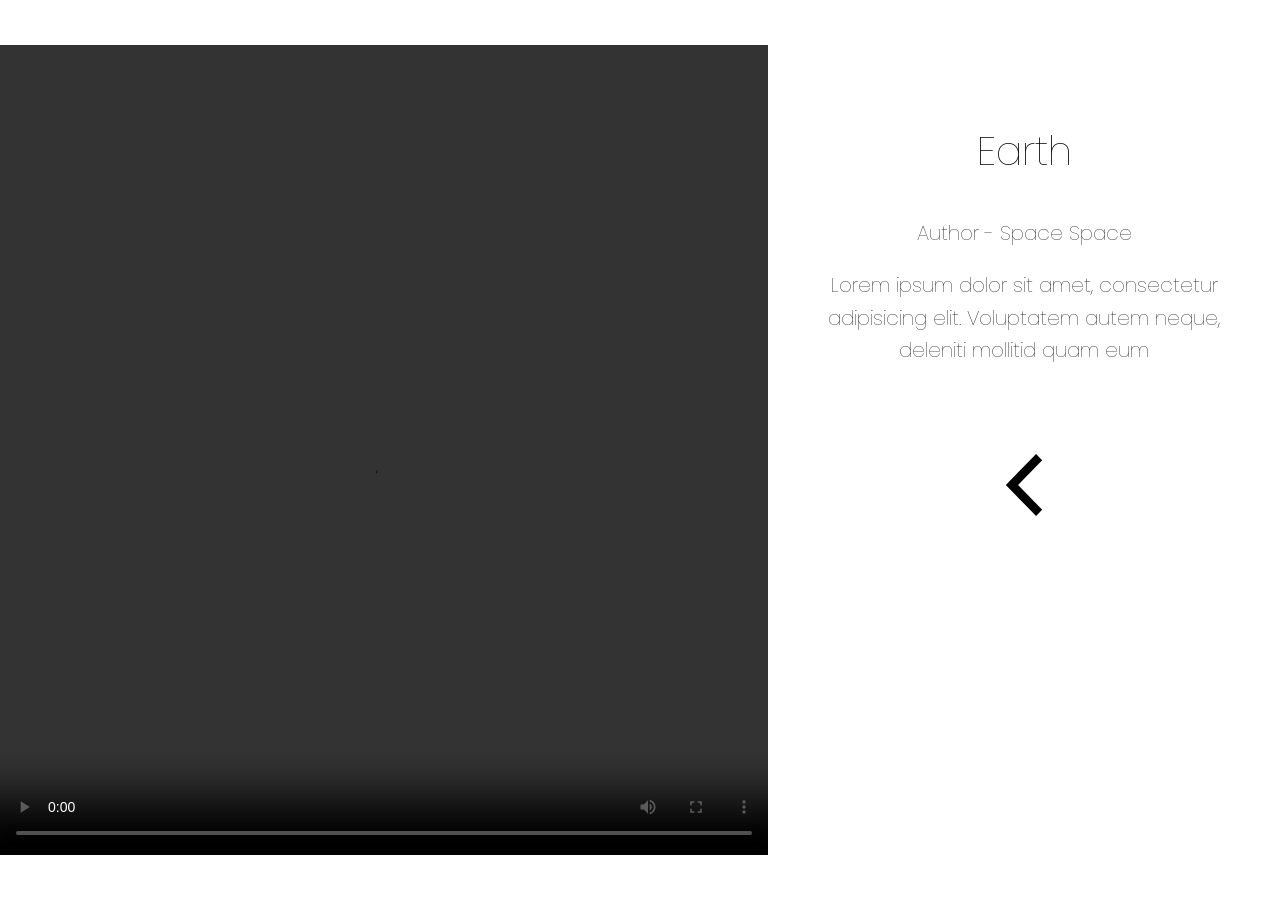
==== earth.html @ b11b26ab "Add files via upload" ====
<!DOCTYPE html>
<html lang="en">
<head>
  <meta charset="UTF-8">
  <meta name="viewport" content="width=device-width, initial-scale=1.0">
  <meta http-equiv="X-UA-Compatible" content="ie=edge">
  <title>Video</title>
  <link rel="stylesheet" href="css/main.css">
</head>
<body>
  <main>
    <div class="video-container">
      <video src="video/earth.ogg" controls></video>
      <div class="video-content">
        <div class="video-content-wrap">
          <div class="video-title">
            <h2>Earth</h2>
            <span>Author - Space Space</span>
          </div>
          <p>Lorem ipsum dolor sit amet, consectetur adipisicing elit. Voluptatem autem neque, deleniti mollitid quam eum </p>
          <img src="img/arrow-back.svg" alt="" class="arrow-back">
        </div>
        </div>
    </div>
  </main>
  <script src="js/video.js"></script>
</body>
</html>
---- css/main.css ----
@import url("https://fonts.googleapis.com/css?family=Poppins:100,300,400,700,900&display=swap");
/*! normalize.css v5.0.0 | MIT License | github.com/necolas/normalize.css */
/**
 * 1. Change the default font family in all browsers (opinionated).
 * 2. Correct the line height in all browsers.
 * 3. Prevent adjustments of font size after orientation changes in
 *    IE on Windows Phone and in iOS.
 */
/* Document
   ========================================================================== */
html {
  font-family: "Poppins", sans-serif;
  font-weight: 400;
  font-size: calc(0.7em + 0.7vw);
  line-height: 1.6;
  /* 2 */
  -ms-text-size-adjust: 100%;
  /* 3 */
  -webkit-text-size-adjust: 100%;
  /* 3 */ }

/* Sections
   ========================================================================== */
/**
 * Remove the margin in all browsers (opinionated).
 */
body {
  margin: 0; }

/**
 * Add the correct display in IE 9-.
 */
article,
aside,
footer,
header,
nav,
section {
  display: block; }

/**
 * Correct the font size and margin on `h1` elements within `section` and
 * `article` contexts in Chrome, Firefox, and Safari.
 */
h1 {
  font-size: 2em;
  margin: 0.67em 0; }

/* Grouping content
   ========================================================================== */
/**
 * Add the correct display in IE 9-.
 * 1. Add the correct display in IE.
 */
figcaption,
figure,
main {
  /* 1 */
  display: block; }

/**
 * Add the correct margin in IE 8.
 */
figure {
  margin: 1em 40px; }

/**
 * 1. Add the correct box sizing in Firefox.
 * 2. Show the overflow in Edge and IE.
 */
hr {
  -webkit-box-sizing: content-box;
  box-sizing: content-box;
  /* 1 */
  height: 0;
  /* 1 */
  overflow: visible;
  /* 2 */ }

/**
 * 1. Correct the inheritance and scaling of font size in all browsers.
 * 2. Correct the odd `em` font sizing in all browsers.
 */
pre {
  font-family: monospace, monospace;
  /* 1 */
  font-size: 1em;
  /* 2 */ }

/* Text-level semantics
   ========================================================================== */
/**
 * 1. Remove the gray background on active links in IE 10.
 * 2. Remove gaps in links underline in iOS 8+ and Safari 8+.
 */
a {
  background-color: transparent;
  /* 1 */
  -webkit-text-decoration-skip: objects;
  /* 2 */ }

/**
 * Remove the outline on focused links when they are also active or hovered
 * in all browsers (opinionated).
 */
a:active,
a:hover {
  outline-width: 0; }

/**
 * 1. Remove the bottom border in Firefox 39-.
 * 2. Add the correct text decoration in Chrome, Edge, IE, Opera, and Safari.
 */
abbr[title] {
  border-bottom: none;
  /* 1 */
  text-decoration: underline;
  /* 2 */
  -webkit-text-decoration: underline dotted;
  text-decoration: underline dotted;
  /* 2 */ }

/**
 * Prevent the duplicate application of `bolder` by the next rule in Safari 6.
 */
b,
strong {
  font-weight: inherit; }

/**
 * Add the correct font weight in Chrome, Edge, and Safari.
 */
b,
strong {
  font-weight: bolder; }

/**
 * 1. Correct the inheritance and scaling of font size in all browsers.
 * 2. Correct the odd `em` font sizing in all browsers.
 */
code,
kbd,
samp {
  font-family: monospace, monospace;
  /* 1 */
  font-size: 1em;
  /* 2 */ }

/**
 * Add the correct font style in Android 4.3-.
 */
dfn {
  font-style: italic; }

/**
 * Add the correct background and color in IE 9-.
 */
mark {
  background-color: #ff0;
  color: #000; }

/**
 * Add the correct font size in all browsers.
 */
small {
  font-size: 80%; }

/**
 * Prevent `sub` and `sup` elements from affecting the line height in
 * all browsers.
 */
sub,
sup {
  font-size: 75%;
  line-height: 0;
  position: relative;
  vertical-align: baseline; }

sub {
  bottom: -0.25em; }

sup {
  top: -0.5em; }

/* Embedded content
   ========================================================================== */
/**
 * Add the correct display in IE 9-.
 */
audio,
video {
  display: inline-block; }

/**
 * Add the correct display in iOS 4-7.
 */
audio:not([controls]) {
  display: none;
  height: 0; }

/**
 * Remove the border on images inside links in IE 10-.
 */
img {
  border-style: none; }

/**
 * Hide the overflow in IE.
 */
svg:not(:root) {
  overflow: hidden; }

/* Forms
   ========================================================================== */
/**
 * 1. Change the font styles in all browsers (opinionated).
 * 2. Remove the margin in Firefox and Safari.
 */
button,
input,
optgroup,
select,
textarea {
  font-family: sans-serif;
  /* 1 */
  font-size: 100%;
  /* 1 */
  line-height: 1.15;
  /* 1 */
  margin: 0;
  /* 2 */ }

/**
 * Show the overflow in IE.
 * 1. Show the overflow in Edge.
 */
button,
input {
  /* 1 */
  overflow: visible; }

/**
 * Remove the inheritance of text transform in Edge, Firefox, and IE.
 * 1. Remove the inheritance of text transform in Firefox.
 */
button,
select {
  /* 1 */
  text-transform: none; }

/**
 * 1. Prevent a WebKit bug where (2) destroys native `audio` and `video`
 *    controls in Android 4.
 * 2. Correct the inability to style clickable types in iOS and Safari.
 */
button,
html [type="button"],
[type="reset"],
[type="submit"] {
  -webkit-appearance: button;
  /* 2 */ }

/**
 * Remove the inner border and padding in Firefox.
 */
button::-moz-focus-inner,
[type="button"]::-moz-focus-inner,
[type="reset"]::-moz-focus-inner,
[type="submit"]::-moz-focus-inner {
  border-style: none;
  padding: 0; }

/**
 * Restore the focus styles unset by the previous rule.
 */
button:-moz-focusring,
[type="button"]:-moz-focusring,
[type="reset"]:-moz-focusring,
[type="submit"]:-moz-focusring {
  outline: 1px dotted ButtonText; }

/**
 * Change the border, margin, and padding in all browsers (opinionated).
 */
fieldset {
  border: 1px solid #c0c0c0;
  margin: 0 2px;
  padding: 0.35em 0.625em 0.75em; }

/**
 * 1. Correct the text wrapping in Edge and IE.
 * 2. Correct the color inheritance from `fieldset` elements in IE.
 * 3. Remove the padding so developers are not caught out when they zero out
 *    `fieldset` elements in all browsers.
 */
legend {
  -webkit-box-sizing: border-box;
  box-sizing: border-box;
  /* 1 */
  color: inherit;
  /* 2 */
  display: table;
  /* 1 */
  max-width: 100%;
  /* 1 */
  padding: 0;
  /* 3 */
  white-space: normal;
  /* 1 */ }

/**
 * 1. Add the correct display in IE 9-.
 * 2. Add the correct vertical alignment in Chrome, Firefox, and Opera.
 */
progress {
  display: inline-block;
  /* 1 */
  vertical-align: baseline;
  /* 2 */ }

/**
 * Remove the default vertical scrollbar in IE.
 */
textarea {
  overflow: auto; }

/**
 * 1. Add the correct box sizing in IE 10-.
 * 2. Remove the padding in IE 10-.
 */
[type="checkbox"],
[type="radio"] {
  -webkit-box-sizing: border-box;
  box-sizing: border-box;
  /* 1 */
  padding: 0;
  /* 2 */ }

/**
 * Correct the cursor style of increment and decrement buttons in Chrome.
 */
[type="number"]::-webkit-inner-spin-button,
[type="number"]::-webkit-outer-spin-button {
  height: auto; }

/**
 * 1. Correct the odd appearance in Chrome and Safari.
 * 2. Correct the outline style in Safari.
 */
[type="search"] {
  -webkit-appearance: textfield;
  /* 1 */
  outline-offset: -2px;
  /* 2 */ }

/**
 * Remove the inner padding and cancel buttons in Chrome and Safari on macOS.
 */
[type="search"]::-webkit-search-cancel-button,
[type="search"]::-webkit-search-decoration {
  -webkit-appearance: none; }

/**
 * 1. Correct the inability to style clickable types in iOS and Safari.
 * 2. Change font properties to `inherit` in Safari.
 */
::-webkit-file-upload-button {
  -webkit-appearance: button;
  /* 1 */
  font: inherit;
  /* 2 */ }

/* Interactive
   ========================================================================== */
/*
 * Add the correct display in IE 9-.
 * 1. Add the correct display in Edge, IE, and Firefox.
 */
details,
menu {
  display: block; }

/*
 * Add the correct display in all browsers.
 */
summary {
  display: list-item; }

/* Scripting
   ========================================================================== */
/**
 * Add the correct display in IE 9-.
 */
canvas {
  display: inline-block; }

/**
 * Add the correct display in IE.
 */
template {
  display: none; }

/* Hidden
   ========================================================================== */
/**
 * Add the correct display in IE 10-.
 */
[hidden] {
  display: none; }

*, ::before, ::after {
  -webkit-box-sizing: border-box;
  box-sizing: border-box; }

html {
  scroll-behavior: smooth; }
  html body {
    overflow-x: hidden;
    overflow-y: auto; }
    html body .preloader {
      position: absolute;
      width: 100%;
      height: 100%;
      background-color: #000000;
      top: 0;
      left: 0;
      z-index: 1002;
      -webkit-animation: preloader 1s ease-in-out forwards;
      animation: preloader 1s ease-in-out forwards;
      -webkit-animation-delay: 4s;
      animation-delay: 4s; }

@-webkit-keyframes preloader {
  to {
    opacity: 0;
    height: 0%;
    visibility: hidden; } }

@keyframes preloader {
  to {
    opacity: 0;
    height: 0%;
    visibility: hidden; } }
      html body .preloader .preloader-solar {
        top: 40%;
        left: 50%;
        position: absolute;
        -webkit-transform: translate(-50%, -50%);
        -ms-transform: translate(-50%, -50%);
        transform: translate(-50%, -50%); }
      html body .preloader .preloader-eclipse {
        position: absolute;
        -webkit-transform: translate(-50%, -50%);
        -ms-transform: translate(-50%, -50%);
        transform: translate(-50%, -50%);
        -webkit-animation: solar-eclipse 3s ease-in-out forwards;
        animation: solar-eclipse 3s ease-in-out forwards; }

@-webkit-keyframes solar-eclipse {
  0% {
    top: 30%;
    left: 40%; }
  100% {
    top: 40%;
    left: 50%; } }

@keyframes solar-eclipse {
  0% {
    top: 30%;
    left: 40%; }
  100% {
    top: 40%;
    left: 50%; } }
      html body .preloader span {
        color: #fff;
        font-size: 1.2em;
        letter-spacing: 5px;
        font-weight: 300;
        top: 70%;
        left: 50%;
        position: absolute;
        -webkit-transform: translate(-50%, -50%);
        -ms-transform: translate(-50%, -50%);
        transform: translate(-50%, -50%);
        -webkit-animation: solar-eclipse-span 2s ease-in-out infinite;
        animation: solar-eclipse-span 2s ease-in-out infinite; }

@-webkit-keyframes solar-eclipse-span {
  0% {
    opacity: 0.3; }
  50% {
    opacity: 1; }
  100% {
    opacity: 0.3; } }

@keyframes solar-eclipse-span {
  0% {
    opacity: 0.3; }
  50% {
    opacity: 1; }
  100% {
    opacity: 0.3; } }
    html body .sidebar {
      position: absolute;
      top: -5vh;
      left: -101vh;
      height: 110vh;
      width: 101vh;
      max-width: 200vw;
      background-color: #FFFFFF;
      z-index: 1001;
      border-radius: 50%;
      display: -webkit-box;
      display: -ms-flexbox;
      display: flex;
      -webkit-box-orient: vertical;
      -webkit-box-direction: normal;
      -ms-flex-direction: column;
      flex-direction: column;
      -webkit-box-pack: center;
      -ms-flex-pack: center;
      justify-content: center;
      -webkit-box-align: center;
      -ms-flex-align: center;
      align-items: center;
      padding-left: 50vh;
      -webkit-transition: 1s ease;
      -o-transition: 1s ease;
      transition: 1s ease;
      z-index: 1002; }
      html body .sidebar li {
        list-style-type: none;
        padding: 20px; }
        html body .sidebar li a {
          color: #aaa;
          text-decoration: none;
          position: relative;
          font-size: 1.2em; }
          html body .sidebar li a:hover:before {
            width: 100%; }
          html body .sidebar li a:before {
            top: -2px;
            left: 0;
            width: 0;
            height: 100%;
            color: #000000;
            position: absolute;
            overflow: hidden;
            content: attr(data-text);
            -webkit-transition: ease 0.3s;
            -o-transition: ease 0.3s;
            transition: ease 0.3s; }
    html body .change-sidebar {
      left: -47vh; }
    html body header {
      top: 0;
      left: 0;
      width: 100vw;
      height: 20vh;
      position: absolute;
      z-index: 1001;
      pointer-events: none; }
      html body header nav {
        width: 90%;
        height: 100%;
        display: -webkit-box;
        display: -ms-flexbox;
        display: flex;
        -webkit-box-align: center;
        -ms-flex-align: center;
        align-items: center;
        -webkit-box-pack: justify;
        -ms-flex-pack: justify;
        justify-content: space-between;
        margin: 0 auto; }
        html body header nav .header-logo {
          width: 150px; }
        html body header nav .hamburger-menu {
          width: 35px;
          height: 25px;
          cursor: pointer;
          pointer-events: auto; }
          html body header nav .hamburger-menu:hover .bar1 {
            width: 100%;
            -webkit-transform: translateY(-5px) translateX(0px);
            -ms-transform: translateY(-5px) translateX(0px);
            transform: translateY(-5px) translateX(0px); }
          html body header nav .hamburger-menu:hover .bar3 {
            width: 100%; }
          html body header nav .hamburger-menu .bar {
            height: 4px;
            width: 100%;
            background-color: #FFFFFF;
            display: block;
            border-radius: 5px;
            opacity: 1;
            -webkit-transition: 0.3s ease-in-out;
            -o-transition: 0.3s ease-in-out;
            transition: 0.3s ease-in-out; }
          html body header nav .hamburger-menu .bar1 {
            -webkit-transform: translateY(-5px) translateX(17px);
            -ms-transform: translateY(-5px) translateX(17px);
            transform: translateY(-5px) translateX(17px);
            width: 50%; }
          html body header nav .hamburger-menu .bar3 {
            -webkit-transform: translateY(5px);
            -ms-transform: translateY(5px);
            transform: translateY(5px);
            width: 50%; }
        html body header nav .change .bar1 {
          -webkit-transform: rotate(-45deg);
          -ms-transform: rotate(-45deg);
          transform: rotate(-45deg);
          opacity: 0; }
        html body header nav .change .bar2 {
          width: 100%;
          -webkit-transform: translateY(-2px) rotate(45deg);
          -ms-transform: translateY(-2px) rotate(45deg);
          transform: translateY(-2px) rotate(45deg); }
        html body header nav .change .bar3 {
          width: 100%;
          -webkit-transform: translateY(-5px) rotate(-45deg);
          -ms-transform: translateY(-5px) rotate(-45deg);
          transform: translateY(-5px) rotate(-45deg); }
    html body .hero-section {
      width: 100vw;
      height: 100vh;
      overflow: hidden; }
    html body .hero-moon {
      margin: 0;
      position: absolute;
      width: 30%;
      z-index: 1000;
      top: 50%;
      left: 50%;
      -webkit-transform: translate(-50%, -50%);
      -ms-transform: translate(-50%, -50%);
      transform: translate(-50%, -50%); }
      @media (max-width: 500px) {
        html body .hero-moon {
          width: 50%; } }
    html body .about-section {
      width: 100vw;
      height: 100vh;
      display: -webkit-box;
      display: -ms-flexbox;
      display: flex; }
      @media (max-width: 1150px) {
        html body .about-section {
          width: 90vw;
          margin: auto; } }
      @media (max-width: 992px) {
        html body .about-section {
          height: 60vh; } }
      html body .about-section .about-container {
        width: 50%;
        height: 80%;
        margin: auto;
        display: -webkit-box;
        display: -ms-flexbox;
        display: flex; }
        @media (max-width: 992px) {
          html body .about-section .about-container {
            width: 100%; } }
        html body .about-section .about-container .about-content {
          height: 100%;
          width: 80%;
          display: -webkit-box;
          display: -ms-flexbox;
          display: flex;
          -webkit-box-orient: vertical;
          -webkit-box-direction: normal;
          -ms-flex-direction: column;
          flex-direction: column;
          margin: auto;
          -webkit-box-align: center;
          -ms-flex-align: center;
          align-items: center;
          font-weight: 100;
          -webkit-box-pack: center;
          -ms-flex-pack: center;
          justify-content: center; }
          html body .about-section .about-container .about-content h1 {
            font-size: 3em;
            font-weight: 100;
            position: relative; }
            html body .about-section .about-container .about-content h1:after {
              content: '';
              width: 100%;
              height: 2px;
              background-color: #E7B16B;
              top: 100%;
              left: 0;
              position: absolute; }
          html body .about-section .about-container .about-content p {
            font-size: 1.2em;
            text-align: center; }
      html body .about-section img {
        height: 80%;
        width: 50%;
        margin: auto; }
        @media (max-width: 992px) {
          html body .about-section img {
            visibility: hidden;
            width: 0%; } }
    html body .gallery-section {
      width: 100vw;
      height: 100vh;
      display: -webkit-box;
      display: -ms-flexbox;
      display: flex;
      position: relative; }
      @media (max-width: 1150px) {
        html body .gallery-section {
          -webkit-box-orient: vertical;
          -webkit-box-direction: normal;
          -ms-flex-direction: column;
          flex-direction: column;
          height: -webkit-max-content;
          height: -moz-max-content;
          height: max-content; } }
      html body .gallery-section .video-img-container {
        width: 33.4%;
        height: 100%;
        cursor: pointer;
        position: relative;
        -webkit-filter: grayscale(100%);
        filter: grayscale(100%);
        display: -webkit-box;
        display: -ms-flexbox;
        display: flex; }
        html body .gallery-section .video-img-container:hover {
          -webkit-filter: grayscale(0%);
          filter: grayscale(0%);
          -webkit-transition: 0.8s ease-in-out;
          -o-transition: 0.8s ease-in-out;
          transition: 0.8s ease-in-out; }
          html body .gallery-section .video-img-container:hover .video-icon {
            opacity: 1;
            width: 13%; }
        @media (max-width: 1150px) {
          html body .gallery-section .video-img-container {
            width: 90%;
            height: 100vh;
            margin: auto; } }
        @media (max-width: 768px) {
          html body .gallery-section .video-img-container {
            height: 60vh; } }
        @media (max-width: 500px) {
          html body .gallery-section .video-img-container {
            height: 50vh; } }
        html body .gallery-section .video-img-container .img-earth {
          scroll-snap-align: start; }
        html body .gallery-section .video-img-container img {
          width: 100%;
          height: 100%;
          margin: auto; }
        html body .gallery-section .video-img-container .video-icon {
          width: 13%;
          height: -webkit-max-content;
          height: -moz-max-content;
          height: max-content;
          position: absolute;
          top: 50%;
          left: 50%;
          -webkit-transform: translate(-50%, -50%);
          -ms-transform: translate(-50%, -50%);
          transform: translate(-50%, -50%);
          opacity: .7;
          -webkit-transition: 0.3s ease-in-out;
          -o-transition: 0.3s ease-in-out;
          transition: 0.3s ease-in-out; }
          @media (max-width: 1150px) {
            html body .gallery-section .video-img-container .video-icon {
              width: 11%; } }
    html body .contact-section {
      width: 100vw;
      height: 100vh;
      display: -webkit-box;
      display: -ms-flexbox;
      display: flex; }
      @media (max-width: 1150px) {
        html body .contact-section {
          width: 90vw;
          margin: auto; } }
      @media (max-width: 992px) {
        html body .contact-section {
          -webkit-box-orient: vertical;
          -webkit-box-direction: normal;
          -ms-flex-direction: column;
          flex-direction: column;
          height: 70vh;
          -webkit-box-align: center;
          -ms-flex-align: center;
          align-items: center; } }
      @media (max-width: 500px) {
        html body .contact-section {
          height: 60vh; } }
      html body .contact-section .contact-quote-wrapper {
        width: 50%;
        height: 80%;
        margin: auto;
        background: url("../img/stars.jpeg");
        background-position: center;
        background-size: cover;
        background-repeat: no-repeat;
        -webkit-filter: grayscale(100%);
        filter: grayscale(100%); }
        @media (max-width: 992px) {
          html body .contact-section .contact-quote-wrapper {
            visibility: hidden;
            height: 0; } }
      html body .contact-section .contact-quote {
        color: #FFFFFF;
        width: 70%;
        text-align: center;
        position: absolute;
        top: 50%;
        left: 50%;
        -webkit-transform: translate(-50%, -50%);
        -ms-transform: translate(-50%, -50%);
        transform: translate(-50%, -50%);
        font-size: 1.4em; }
        html body .contact-section .contact-quote span {
          font-size: 0.8em; }
      html body .contact-section .contact-form-wrapper {
        width: 50%;
        display: -webkit-box;
        display: -ms-flexbox;
        display: flex; }
        @media (max-width: 992px) {
          html body .contact-section .contact-form-wrapper {
            width: 70%; } }
        @media (max-width: 500px) {
          html body .contact-section .contact-form-wrapper {
            width: 90%; } }
        html body .contact-section .contact-form-wrapper .contact-form-container {
          width: 70%;
          height: 80%;
          display: -webkit-box;
          display: -ms-flexbox;
          display: flex;
          -webkit-box-orient: vertical;
          -webkit-box-direction: normal;
          -ms-flex-direction: column;
          flex-direction: column;
          margin: auto; }
          html body .contact-section .contact-form-wrapper .contact-form-container h2 {
            font-size: 2em;
            font-family: "Poppins", sans-serif;
            -ms-flex-item-align: center;
            -ms-grid-row-align: center;
            align-self: center; }
            @media (max-width: 500px) {
              html body .contact-section .contact-form-wrapper .contact-form-container h2 {
                font-size: 2.2em; } }
          html body .contact-section .contact-form-wrapper .contact-form-container input {
            border: none;
            border-bottom: 2px solid black;
            margin-bottom: 10%;
            background: transparent; }
            @media (max-width: 500px) {
              html body .contact-section .contact-form-wrapper .contact-form-container input {
                margin-bottom: 15%; } }
            html body .contact-section .contact-form-wrapper .contact-form-container input:focus {
              border-color: #E7B16B; }
              html body .contact-section .contact-form-wrapper .contact-form-container input:focus::-webkit-input-placeholder {
                color: #E7B16B; }
              html body .contact-section .contact-form-wrapper .contact-form-container input:focus:-ms-input-placeholder {
                color: #E7B16B; }
              html body .contact-section .contact-form-wrapper .contact-form-container input:focus::-ms-input-placeholder {
                color: #E7B16B; }
              html body .contact-section .contact-form-wrapper .contact-form-container input:focus::placeholder {
                color: #E7B16B; }
          html body .contact-section .contact-form-wrapper .contact-form-container .form-message {
            border: 2px solid black;
            margin-bottom: 10%; }
            @media (max-width: 500px) {
              html body .contact-section .contact-form-wrapper .contact-form-container .form-message {
                margin-bottom: 15%;
                padding-bottom: 10%; } }
            html body .contact-section .contact-form-wrapper .contact-form-container .form-message:focus {
              border-color: #E7B16B; }
              html body .contact-section .contact-form-wrapper .contact-form-container .form-message:focus::-webkit-input-placeholder {
                color: #E7B16B; }
              html body .contact-section .contact-form-wrapper .contact-form-container .form-message:focus:-ms-input-placeholder {
                color: #E7B16B; }
              html body .contact-section .contact-form-wrapper .contact-form-container .form-message:focus::-ms-input-placeholder {
                color: #E7B16B; }
              html body .contact-section .contact-form-wrapper .contact-form-container .form-message:focus::placeholder {
                color: #E7B16B; }
          html body .contact-section .contact-form-wrapper .contact-form-container .btn-submit {
            background-color: black;
            color: white;
            padding: 2%;
            width: 40%;
            height: 15%;
            -ms-flex-item-align: center;
            -ms-grid-row-align: center;
            align-self: center;
            cursor: pointer;
            position: relative;
            z-index: 2;
            overflow: hidden; }
            @media (max-width: 500px) {
              html body .contact-section .contact-form-wrapper .contact-form-container .btn-submit {
                width: 50%;
                height: 20%; } }
            html body .contact-section .contact-form-wrapper .contact-form-container .btn-submit span {
              position: absolute;
              top: 50%;
              left: 50%;
              -webkit-transform: translate(-50%, -50%);
              -ms-transform: translate(-50%, -50%);
              transform: translate(-50%, -50%); }
            html body .contact-section .contact-form-wrapper .contact-form-container .btn-submit:before {
              content: '';
              top: 100%;
              left: -150%;
              height: 500%;
              width: 200%;
              background-color: #E7B16B;
              position: absolute;
              -webkit-transform: rotate(45deg);
              -ms-transform: rotate(45deg);
              transform: rotate(45deg);
              z-index: -2; }
            html body .contact-section .contact-form-wrapper .contact-form-container .btn-submit:hover:before {
              -webkit-animation: btn-anim 0.7s forwards;
              animation: btn-anim 0.7s forwards; }

@-webkit-keyframes btn-anim {
  50% {
    top: -300%;
    left: 12%; }
  100% {
    top: -200%;
    left: -30%; } }

@keyframes btn-anim {
  50% {
    top: -300%;
    left: 12%; }
  100% {
    top: -200%;
    left: -30%; } }

main .video-container {
  width: 100%;
  height: 100%;
  background-color: #FFFFFF;
  position: absolute;
  top: 0;
  left: 0;
  display: -webkit-box;
  display: -ms-flexbox;
  display: flex; }
  @media (max-width: 768px) {
    main .video-container {
      -webkit-box-orient: vertical;
      -webkit-box-direction: normal;
      -ms-flex-direction: column;
      flex-direction: column;
      margin-top: 5%; } }
  main .video-container video {
    -o-object-fit: fill;
    object-fit: fill;
    width: 60%;
    height: 90%;
    margin: auto; }
    @media (max-width: 768px) {
      main .video-container video {
        width: 90%;
        height: 80%; } }
  main .video-container .video-content {
    width: 40%;
    height: 90%;
    display: -webkit-box;
    display: -ms-flexbox;
    display: flex;
    margin: auto; }
    @media (max-width: 768px) {
      main .video-container .video-content {
        width: 70%; } }
    @media (max-width: 500px) {
      main .video-container .video-content {
        margin-top: 5%;
        width: 90%;
        height: 80%; } }
    main .video-container .video-content .video-content-wrap {
      width: 80%;
      height: 90%;
      display: -webkit-box;
      display: -ms-flexbox;
      display: flex;
      -webkit-box-orient: vertical;
      -webkit-box-direction: normal;
      -ms-flex-direction: column;
      flex-direction: column;
      -webkit-box-align: center;
      -ms-flex-align: center;
      align-items: center;
      text-align: center;
      margin: auto;
      font-weight: 100; }
      main .video-container .video-content .video-content-wrap h2 {
        font-weight: 100;
        font-size: 2em; }
      main .video-container .video-content .video-content-wrap img {
        -webkit-transform: scale(0.5);
        -ms-transform: scale(0.5);
        transform: scale(0.5);
        cursor: pointer;
        -webkit-transition: 0.3s ease-in-out;
        -o-transition: 0.3s ease-in-out;
        transition: 0.3s ease-in-out; }
        main .video-container .video-content .video-content-wrap img:hover {
          -webkit-transform: scale(0.6);
          -ms-transform: scale(0.6);
          transform: scale(0.6); }
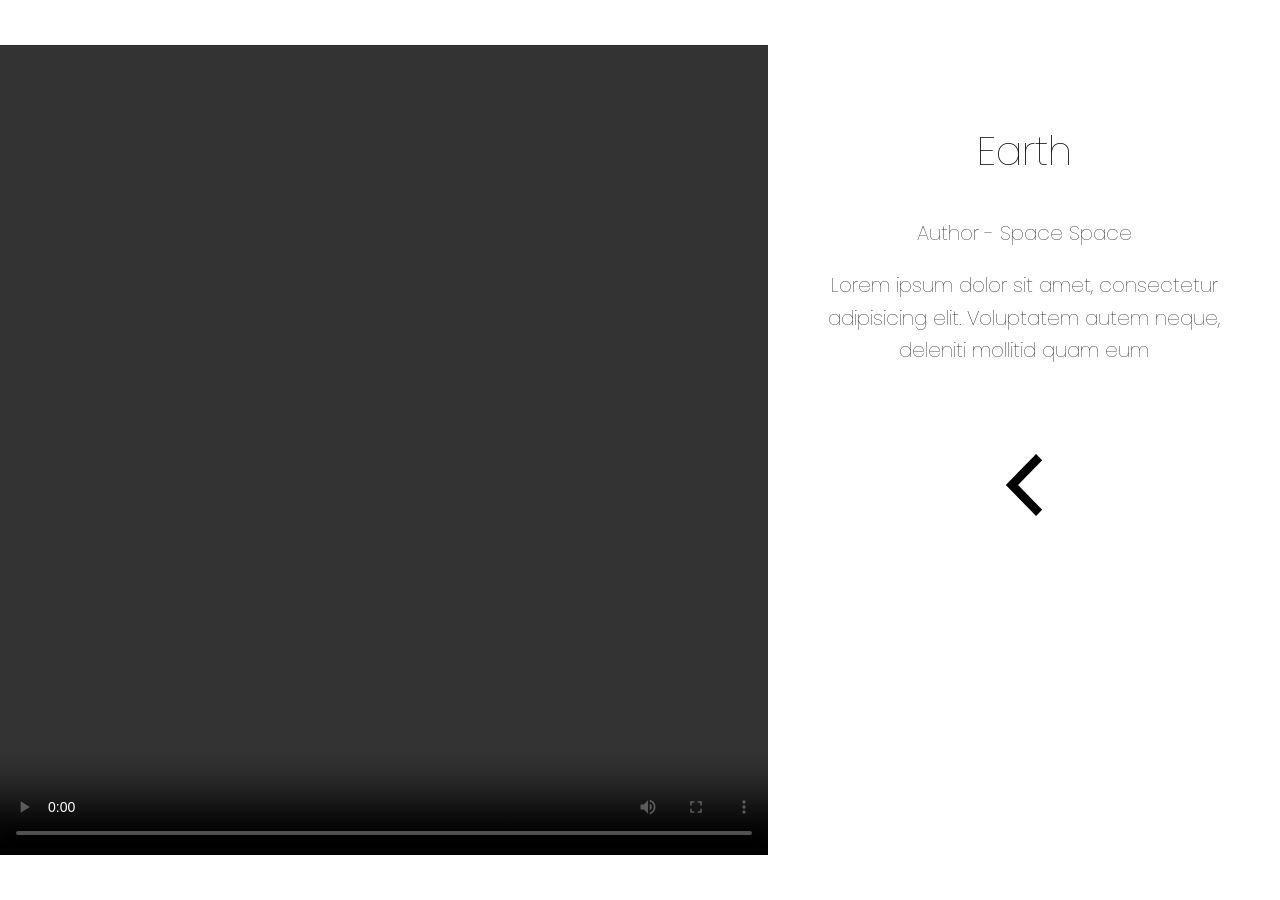
==== commit 73ddb6b8: "Add files via upload" ====
--- a/earth.html
+++ b/earth.html
@@ -10,7 +10,7 @@
 <body>
   <main>
     <div class="video-container">
-      <video src="video/earth.ogg" controls></video>
+      <video src="video/earth.mp4" controls></video>
       <div class="video-content">
         <div class="video-content-wrap">
           <div class="video-title">
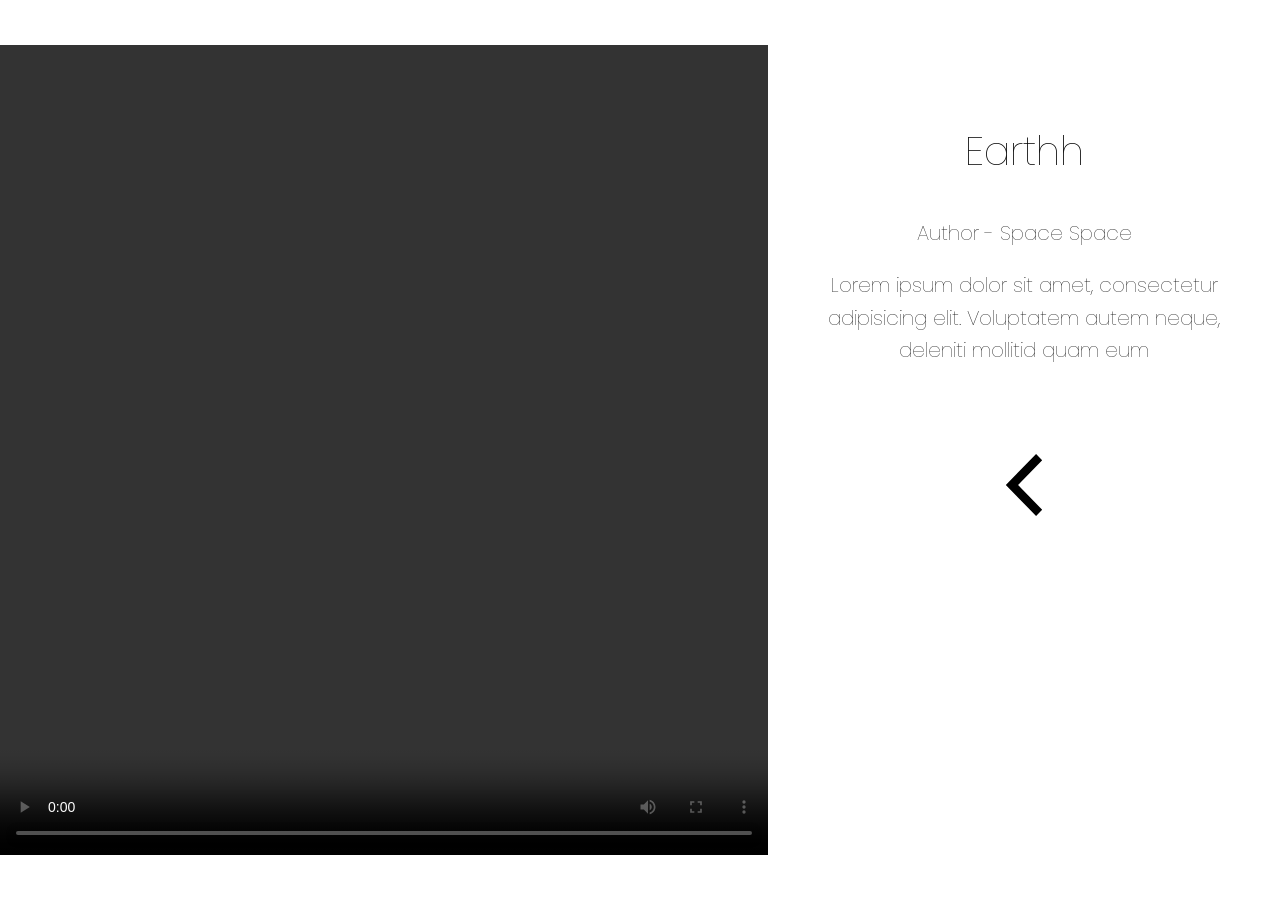
==== commit b7e6584b: "Add files via upload" ====
--- a/earth.html
+++ b/earth.html
@@ -10,11 +10,13 @@
 <body>
   <main>
     <div class="video-container">
-      <video src="video/earth.mp4" controls></video>
+      <video controls>
+        <source src="video/earth.mp4" type="video/mp4">
+      </video>
       <div class="video-content">
         <div class="video-content-wrap">
           <div class="video-title">
-            <h2>Earth</h2>
+            <h2>Earthh</h2>
             <span>Author - Space Space</span>
           </div>
           <p>Lorem ipsum dolor sit amet, consectetur adipisicing elit. Voluptatem autem neque, deleniti mollitid quam eum </p>
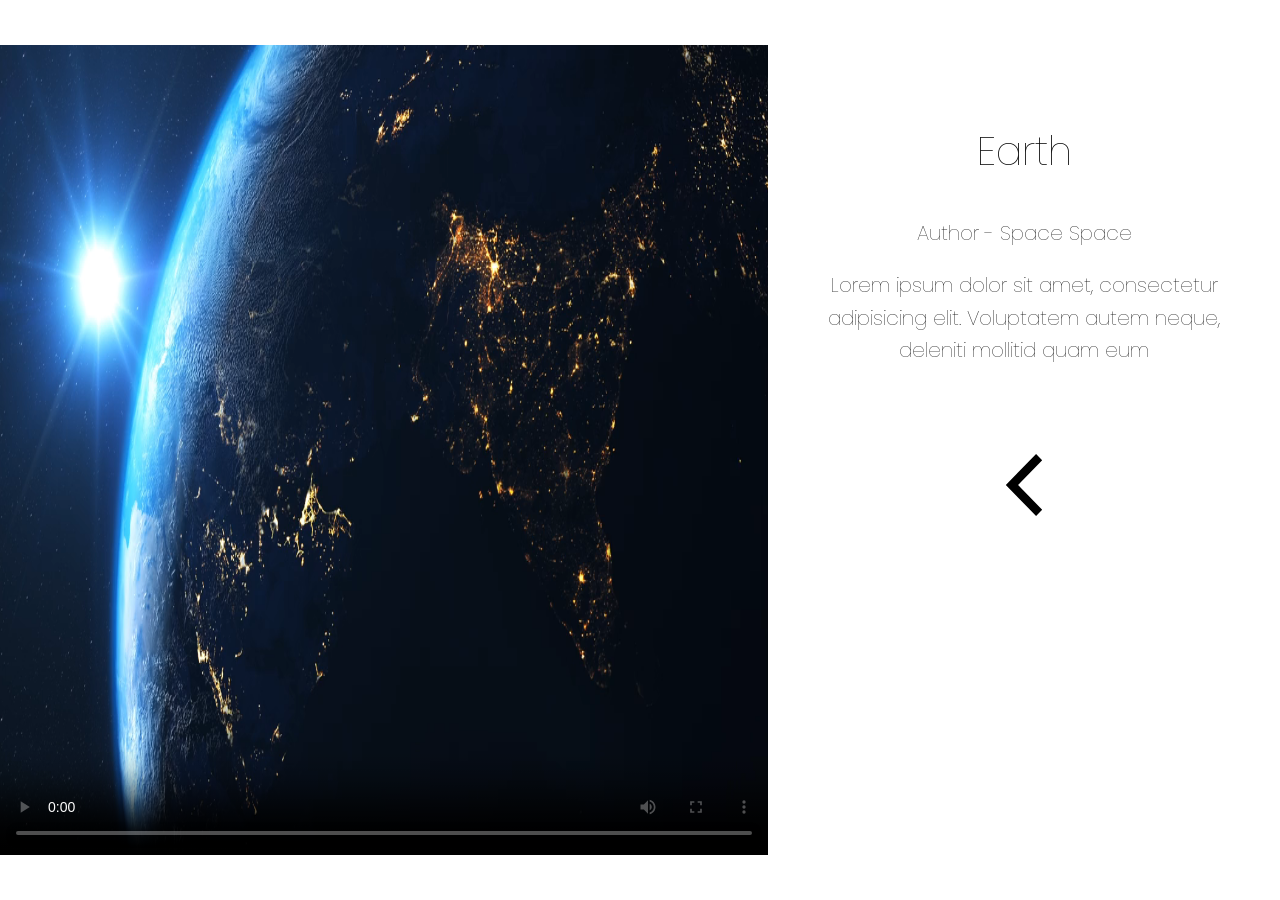
==== commit 7fa3c5d0: "Add files via upload" ====
--- a/earth.html
+++ b/earth.html
@@ -10,17 +10,15 @@
 <body>
   <main>
     <div class="video-container">
-      <video controls>
-        <source src="video/earth.mp4" type="video/mp4">
-      </video>
+      <video src="video/earth.mp4" controls poster="img/earth.png"></video>
       <div class="video-content">
         <div class="video-content-wrap">
           <div class="video-title">
-            <h2>Earthh</h2>
+            <h2>Earth</h2>
             <span>Author - Space Space</span>
           </div>
           <p>Lorem ipsum dolor sit amet, consectetur adipisicing elit. Voluptatem autem neque, deleniti mollitid quam eum </p>
-          <img src="img/arrow-back.svg" alt="" class="arrow-back">
+          <img src="img/arrow-back.svg" alt="Back arrow icon" class="arrow-back">
         </div>
         </div>
     </div>
--- a/css/main.css
+++ b/css/main.css
@@ -412,23 +412,18 @@
   -webkit-box-sizing: border-box;
   box-sizing: border-box; }
 
-html {
-  scroll-behavior: smooth; }
-  html body {
-    overflow-x: hidden;
-    overflow-y: auto; }
-    html body .preloader {
-      position: absolute;
-      width: 100%;
-      height: 100%;
-      background-color: #000000;
-      top: 0;
-      left: 0;
-      z-index: 1002;
-      -webkit-animation: preloader 1s ease-in-out forwards;
-      animation: preloader 1s ease-in-out forwards;
-      -webkit-animation-delay: 4s;
-      animation-delay: 4s; }
+html body .preloader {
+  position: absolute;
+  width: 100%;
+  height: 100%;
+  background-color: #000000;
+  top: 0;
+  left: 0;
+  z-index: 1002;
+  -webkit-animation: preloader 1s ease-in-out forwards;
+  animation: preloader 1s ease-in-out forwards;
+  -webkit-animation-delay: 4s;
+  animation-delay: 4s; }
 
 @-webkit-keyframes preloader {
   to {
@@ -441,20 +436,20 @@
     opacity: 0;
     height: 0%;
     visibility: hidden; } }
-      html body .preloader .preloader-solar {
-        top: 40%;
-        left: 50%;
-        position: absolute;
-        -webkit-transform: translate(-50%, -50%);
-        -ms-transform: translate(-50%, -50%);
-        transform: translate(-50%, -50%); }
-      html body .preloader .preloader-eclipse {
-        position: absolute;
-        -webkit-transform: translate(-50%, -50%);
-        -ms-transform: translate(-50%, -50%);
-        transform: translate(-50%, -50%);
-        -webkit-animation: solar-eclipse 3s ease-in-out forwards;
-        animation: solar-eclipse 3s ease-in-out forwards; }
+  html body .preloader .preloader-solar {
+    top: 40%;
+    left: 50%;
+    position: absolute;
+    -webkit-transform: translate(-50%, -50%);
+    -ms-transform: translate(-50%, -50%);
+    transform: translate(-50%, -50%); }
+  html body .preloader .preloader-eclipse {
+    position: absolute;
+    -webkit-transform: translate(-50%, -50%);
+    -ms-transform: translate(-50%, -50%);
+    transform: translate(-50%, -50%);
+    -webkit-animation: solar-eclipse 3s ease-in-out forwards;
+    animation: solar-eclipse 3s ease-in-out forwards; }
 
 @-webkit-keyframes solar-eclipse {
   0% {
@@ -471,19 +466,19 @@
   100% {
     top: 40%;
     left: 50%; } }
-      html body .preloader span {
-        color: #fff;
-        font-size: 1.2em;
-        letter-spacing: 5px;
-        font-weight: 300;
-        top: 70%;
-        left: 50%;
-        position: absolute;
-        -webkit-transform: translate(-50%, -50%);
-        -ms-transform: translate(-50%, -50%);
-        transform: translate(-50%, -50%);
-        -webkit-animation: solar-eclipse-span 2s ease-in-out infinite;
-        animation: solar-eclipse-span 2s ease-in-out infinite; }
+  html body .preloader span {
+    color: #fff;
+    font-size: 1.2em;
+    letter-spacing: 5px;
+    font-weight: 300;
+    top: 70%;
+    left: 50%;
+    position: absolute;
+    -webkit-transform: translate(-50%, -50%);
+    -ms-transform: translate(-50%, -50%);
+    transform: translate(-50%, -50%);
+    -webkit-animation: solar-eclipse-span 2s ease-in-out infinite;
+    animation: solar-eclipse-span 2s ease-in-out infinite; }
 
 @-webkit-keyframes solar-eclipse-span {
   0% {
@@ -500,16 +495,177 @@
     opacity: 1; }
   100% {
     opacity: 0.3; } }
-    html body .sidebar {
-      position: absolute;
-      top: -5vh;
-      left: -101vh;
-      height: 110vh;
-      width: 101vh;
-      max-width: 200vw;
-      background-color: #FFFFFF;
-      z-index: 1001;
-      border-radius: 50%;
+
+html body .sidebar {
+  position: absolute;
+  top: -5vh;
+  left: -101vh;
+  height: 110vh;
+  width: 101vh;
+  max-width: 200vw;
+  background-color: #FFFFFF;
+  z-index: 1001;
+  border-radius: 50%;
+  display: -webkit-box;
+  display: -ms-flexbox;
+  display: flex;
+  -webkit-box-orient: vertical;
+  -webkit-box-direction: normal;
+  -ms-flex-direction: column;
+  flex-direction: column;
+  -webkit-box-pack: center;
+  -ms-flex-pack: center;
+  justify-content: center;
+  -webkit-box-align: center;
+  -ms-flex-align: center;
+  align-items: center;
+  padding-left: 50vh;
+  -webkit-transition: 1s ease;
+  -o-transition: 1s ease;
+  transition: 1s ease;
+  z-index: 1002; }
+  html body .sidebar li {
+    list-style-type: none;
+    padding: 20px; }
+    html body .sidebar li a {
+      color: #aaa;
+      text-decoration: none;
+      position: relative;
+      font-size: 1.2em; }
+      html body .sidebar li a:hover:before {
+        width: 100%; }
+      html body .sidebar li a:before {
+        top: -2px;
+        left: 0;
+        width: 0;
+        height: 100%;
+        color: #000000;
+        position: absolute;
+        overflow: hidden;
+        content: attr(data-text);
+        -webkit-transition: ease 0.3s;
+        -o-transition: ease 0.3s;
+        transition: ease 0.3s; }
+
+html body .change-sidebar {
+  left: -47vh; }
+
+html body header {
+  top: 0;
+  left: 0;
+  width: 100vw;
+  height: 20vh;
+  position: absolute;
+  z-index: 1001;
+  pointer-events: none; }
+  html body header nav {
+    width: 90%;
+    height: 100%;
+    display: -webkit-box;
+    display: -ms-flexbox;
+    display: flex;
+    -webkit-box-align: center;
+    -ms-flex-align: center;
+    align-items: center;
+    -webkit-box-pack: justify;
+    -ms-flex-pack: justify;
+    justify-content: space-between;
+    margin: 0 auto; }
+    html body header nav .header-logo {
+      width: 150px; }
+    html body header nav .hamburger-menu {
+      width: 35px;
+      height: 25px;
+      cursor: pointer;
+      pointer-events: auto; }
+      html body header nav .hamburger-menu:hover .bar1 {
+        width: 100%;
+        -webkit-transform: translateY(-5px) translateX(0px);
+        -ms-transform: translateY(-5px) translateX(0px);
+        transform: translateY(-5px) translateX(0px); }
+      html body header nav .hamburger-menu:hover .bar3 {
+        width: 100%; }
+      html body header nav .hamburger-menu .bar {
+        height: 4px;
+        width: 100%;
+        background-color: #FFFFFF;
+        display: block;
+        border-radius: 5px;
+        opacity: 1;
+        -webkit-transition: 0.3s ease-in-out;
+        -o-transition: 0.3s ease-in-out;
+        transition: 0.3s ease-in-out; }
+      html body header nav .hamburger-menu .bar1 {
+        -webkit-transform: translateY(-5px) translateX(17px);
+        -ms-transform: translateY(-5px) translateX(17px);
+        transform: translateY(-5px) translateX(17px);
+        width: 50%; }
+      html body header nav .hamburger-menu .bar3 {
+        -webkit-transform: translateY(5px);
+        -ms-transform: translateY(5px);
+        transform: translateY(5px);
+        width: 50%; }
+    html body header nav .change .bar1 {
+      -webkit-transform: rotate(-45deg);
+      -ms-transform: rotate(-45deg);
+      transform: rotate(-45deg);
+      opacity: 0; }
+    html body header nav .change .bar2 {
+      width: 100%;
+      -webkit-transform: translateY(-2px) rotate(45deg);
+      -ms-transform: translateY(-2px) rotate(45deg);
+      transform: translateY(-2px) rotate(45deg); }
+    html body header nav .change .bar3 {
+      width: 100%;
+      -webkit-transform: translateY(-5px) rotate(-45deg);
+      -ms-transform: translateY(-5px) rotate(-45deg);
+      transform: translateY(-5px) rotate(-45deg); }
+
+html body .hero-section {
+  width: 100vw;
+  height: 100vh;
+  overflow: hidden; }
+
+html body .hero-moon {
+  margin: 0;
+  position: absolute;
+  width: 30%;
+  z-index: 1000;
+  top: 50%;
+  left: 50%;
+  -webkit-transform: translate(-50%, -50%);
+  -ms-transform: translate(-50%, -50%);
+  transform: translate(-50%, -50%); }
+  @media (max-width: 500px) {
+    html body .hero-moon {
+      width: 50%; } }
+
+html body .about-section {
+  width: 100vw;
+  height: 100vh;
+  display: -webkit-box;
+  display: -ms-flexbox;
+  display: flex; }
+  @media (max-width: 1150px) {
+    html body .about-section {
+      width: 90vw;
+      margin: auto; } }
+  @media (max-width: 992px) {
+    html body .about-section {
+      height: 60vh; } }
+  html body .about-section .about-container {
+    width: 50%;
+    height: 80%;
+    margin: auto;
+    display: -webkit-box;
+    display: -ms-flexbox;
+    display: flex; }
+    @media (max-width: 992px) {
+      html body .about-section .about-container {
+        width: 100%; } }
+    html body .about-section .about-container .about-content {
+      height: 100%;
+      width: 80%;
       display: -webkit-box;
       display: -ms-flexbox;
       display: flex;
@@ -517,433 +673,257 @@
       -webkit-box-direction: normal;
       -ms-flex-direction: column;
       flex-direction: column;
-      -webkit-box-pack: center;
-      -ms-flex-pack: center;
-      justify-content: center;
+      margin: auto;
       -webkit-box-align: center;
       -ms-flex-align: center;
       align-items: center;
-      padding-left: 50vh;
-      -webkit-transition: 1s ease;
-      -o-transition: 1s ease;
-      transition: 1s ease;
-      z-index: 1002; }
-      html body .sidebar li {
-        list-style-type: none;
-        padding: 20px; }
-        html body .sidebar li a {
-          color: #aaa;
-          text-decoration: none;
-          position: relative;
-          font-size: 1.2em; }
-          html body .sidebar li a:hover:before {
-            width: 100%; }
-          html body .sidebar li a:before {
-            top: -2px;
-            left: 0;
-            width: 0;
-            height: 100%;
-            color: #000000;
-            position: absolute;
-            overflow: hidden;
-            content: attr(data-text);
-            -webkit-transition: ease 0.3s;
-            -o-transition: ease 0.3s;
-            transition: ease 0.3s; }
-    html body .change-sidebar {
-      left: -47vh; }
-    html body header {
-      top: 0;
-      left: 0;
-      width: 100vw;
-      height: 20vh;
+      font-weight: 100;
+      -webkit-box-pack: center;
+      -ms-flex-pack: center;
+      justify-content: center; }
+      html body .about-section .about-container .about-content h1 {
+        font-size: 3em;
+        font-weight: 100;
+        position: relative; }
+        html body .about-section .about-container .about-content h1:after {
+          content: '';
+          width: 100%;
+          height: 2px;
+          background-color: #E7B16B;
+          top: 100%;
+          left: 0;
+          position: absolute; }
+      html body .about-section .about-container .about-content p {
+        font-size: 1.2em;
+        text-align: center; }
+  html body .about-section img {
+    height: 80%;
+    width: 50%;
+    margin: auto; }
+    @media (max-width: 992px) {
+      html body .about-section img {
+        visibility: hidden;
+        width: 0%; } }
+
+html body .video-section {
+  width: 100vw;
+  height: 100vh;
+  display: -webkit-box;
+  display: -ms-flexbox;
+  display: flex;
+  position: relative; }
+  @media (max-width: 1150px) {
+    html body .video-section {
+      -webkit-box-orient: vertical;
+      -webkit-box-direction: normal;
+      -ms-flex-direction: column;
+      flex-direction: column;
+      height: -webkit-max-content;
+      height: -moz-max-content;
+      height: max-content; } }
+  html body .video-section .video-img-container {
+    width: 33.4%;
+    height: 90%;
+    cursor: pointer;
+    position: relative;
+    -webkit-filter: grayscale(100%);
+    filter: grayscale(100%);
+    display: -webkit-box;
+    display: -ms-flexbox;
+    display: flex;
+    background-color: blue;
+    margin: auto; }
+    html body .video-section .video-img-container:hover {
+      -webkit-filter: grayscale(0%);
+      filter: grayscale(0%);
+      -webkit-transition: 0.8s ease-in-out;
+      -o-transition: 0.8s ease-in-out;
+      transition: 0.8s ease-in-out; }
+      html body .video-section .video-img-container:hover .video-icon {
+        opacity: 1;
+        width: 13%; }
+    @media (max-width: 1150px) {
+      html body .video-section .video-img-container {
+        width: 70%;
+        height: 70vh;
+        margin: auto; } }
+    @media (max-width: 768px) {
+      html body .video-section .video-img-container {
+        height: 60vh;
+        width: 80%; } }
+    @media (max-width: 500px) {
+      html body .video-section .video-img-container {
+        height: 50vh;
+        width: 90%; } }
+    html body .video-section .video-img-container img {
+      width: 100%;
+      height: 100%;
+      margin: auto; }
+    html body .video-section .video-img-container .video-icon {
+      width: 13%;
+      height: -webkit-max-content;
+      height: -moz-max-content;
+      height: max-content;
       position: absolute;
-      z-index: 1001;
-      pointer-events: none; }
-      html body header nav {
-        width: 90%;
-        height: 100%;
-        display: -webkit-box;
-        display: -ms-flexbox;
-        display: flex;
-        -webkit-box-align: center;
-        -ms-flex-align: center;
-        align-items: center;
-        -webkit-box-pack: justify;
-        -ms-flex-pack: justify;
-        justify-content: space-between;
-        margin: 0 auto; }
-        html body header nav .header-logo {
-          width: 150px; }
-        html body header nav .hamburger-menu {
-          width: 35px;
-          height: 25px;
-          cursor: pointer;
-          pointer-events: auto; }
-          html body header nav .hamburger-menu:hover .bar1 {
-            width: 100%;
-            -webkit-transform: translateY(-5px) translateX(0px);
-            -ms-transform: translateY(-5px) translateX(0px);
-            transform: translateY(-5px) translateX(0px); }
-          html body header nav .hamburger-menu:hover .bar3 {
-            width: 100%; }
-          html body header nav .hamburger-menu .bar {
-            height: 4px;
-            width: 100%;
-            background-color: #FFFFFF;
-            display: block;
-            border-radius: 5px;
-            opacity: 1;
-            -webkit-transition: 0.3s ease-in-out;
-            -o-transition: 0.3s ease-in-out;
-            transition: 0.3s ease-in-out; }
-          html body header nav .hamburger-menu .bar1 {
-            -webkit-transform: translateY(-5px) translateX(17px);
-            -ms-transform: translateY(-5px) translateX(17px);
-            transform: translateY(-5px) translateX(17px);
-            width: 50%; }
-          html body header nav .hamburger-menu .bar3 {
-            -webkit-transform: translateY(5px);
-            -ms-transform: translateY(5px);
-            transform: translateY(5px);
-            width: 50%; }
-        html body header nav .change .bar1 {
-          -webkit-transform: rotate(-45deg);
-          -ms-transform: rotate(-45deg);
-          transform: rotate(-45deg);
-          opacity: 0; }
-        html body header nav .change .bar2 {
-          width: 100%;
-          -webkit-transform: translateY(-2px) rotate(45deg);
-          -ms-transform: translateY(-2px) rotate(45deg);
-          transform: translateY(-2px) rotate(45deg); }
-        html body header nav .change .bar3 {
-          width: 100%;
-          -webkit-transform: translateY(-5px) rotate(-45deg);
-          -ms-transform: translateY(-5px) rotate(-45deg);
-          transform: translateY(-5px) rotate(-45deg); }
-    html body .hero-section {
-      width: 100vw;
-      height: 100vh;
-      overflow: hidden; }
-    html body .hero-moon {
-      margin: 0;
-      position: absolute;
-      width: 30%;
-      z-index: 1000;
       top: 50%;
       left: 50%;
       -webkit-transform: translate(-50%, -50%);
       -ms-transform: translate(-50%, -50%);
-      transform: translate(-50%, -50%); }
-      @media (max-width: 500px) {
-        html body .hero-moon {
-          width: 50%; } }
-    html body .about-section {
-      width: 100vw;
-      height: 100vh;
-      display: -webkit-box;
-      display: -ms-flexbox;
-      display: flex; }
+      transform: translate(-50%, -50%);
+      opacity: .7;
+      -webkit-transition: 0.3s ease-in-out;
+      -o-transition: 0.3s ease-in-out;
+      transition: 0.3s ease-in-out; }
       @media (max-width: 1150px) {
-        html body .about-section {
-          width: 90vw;
-          margin: auto; } }
-      @media (max-width: 992px) {
-        html body .about-section {
-          height: 60vh; } }
-      html body .about-section .about-container {
-        width: 50%;
-        height: 80%;
-        margin: auto;
-        display: -webkit-box;
-        display: -ms-flexbox;
-        display: flex; }
-        @media (max-width: 992px) {
-          html body .about-section .about-container {
-            width: 100%; } }
-        html body .about-section .about-container .about-content {
-          height: 100%;
-          width: 80%;
-          display: -webkit-box;
-          display: -ms-flexbox;
-          display: flex;
-          -webkit-box-orient: vertical;
-          -webkit-box-direction: normal;
-          -ms-flex-direction: column;
-          flex-direction: column;
-          margin: auto;
-          -webkit-box-align: center;
-          -ms-flex-align: center;
-          align-items: center;
-          font-weight: 100;
-          -webkit-box-pack: center;
-          -ms-flex-pack: center;
-          justify-content: center; }
-          html body .about-section .about-container .about-content h1 {
-            font-size: 3em;
-            font-weight: 100;
-            position: relative; }
-            html body .about-section .about-container .about-content h1:after {
-              content: '';
-              width: 100%;
-              height: 2px;
-              background-color: #E7B16B;
-              top: 100%;
-              left: 0;
-              position: absolute; }
-          html body .about-section .about-container .about-content p {
-            font-size: 1.2em;
-            text-align: center; }
-      html body .about-section img {
-        height: 80%;
-        width: 50%;
-        margin: auto; }
-        @media (max-width: 992px) {
-          html body .about-section img {
-            visibility: hidden;
-            width: 0%; } }
-    html body .gallery-section {
-      width: 100vw;
-      height: 100vh;
+        html body .video-section .video-img-container .video-icon {
+          width: 11%; } }
+
+html body .contact-section {
+  width: 100vw;
+  height: 100vh;
+  display: -webkit-box;
+  display: -ms-flexbox;
+  display: flex; }
+  @media (max-width: 1150px) {
+    html body .contact-section {
+      width: 90vw;
+      margin: auto; } }
+  @media (max-width: 992px) {
+    html body .contact-section {
+      -webkit-box-orient: vertical;
+      -webkit-box-direction: normal;
+      -ms-flex-direction: column;
+      flex-direction: column;
+      height: 70vh;
+      -webkit-box-align: center;
+      -ms-flex-align: center;
+      align-items: center; } }
+  @media (max-width: 500px) {
+    html body .contact-section {
+      height: 60vh; } }
+  html body .contact-section .contact-quote-wrapper {
+    width: 50%;
+    height: 80%;
+    margin: auto;
+    background: url("../img/stars.jpeg");
+    background-position: center;
+    background-size: cover;
+    background-repeat: no-repeat;
+    -webkit-filter: grayscale(100%);
+    filter: grayscale(100%); }
+    @media (max-width: 992px) {
+      html body .contact-section .contact-quote-wrapper {
+        visibility: hidden;
+        height: 0; } }
+  html body .contact-section .contact-quote {
+    color: #FFFFFF;
+    width: 70%;
+    text-align: center;
+    position: absolute;
+    top: 50%;
+    left: 50%;
+    -webkit-transform: translate(-50%, -50%);
+    -ms-transform: translate(-50%, -50%);
+    transform: translate(-50%, -50%);
+    font-size: 1.4em; }
+    html body .contact-section .contact-quote span {
+      font-size: 0.8em; }
+  html body .contact-section .contact-form-wrapper {
+    width: 50%;
+    display: -webkit-box;
+    display: -ms-flexbox;
+    display: flex; }
+    @media (max-width: 992px) {
+      html body .contact-section .contact-form-wrapper {
+        width: 70%; } }
+    @media (max-width: 500px) {
+      html body .contact-section .contact-form-wrapper {
+        width: 90%; } }
+    html body .contact-section .contact-form-wrapper .contact-form-container {
+      width: 70%;
+      height: 80%;
       display: -webkit-box;
       display: -ms-flexbox;
       display: flex;
-      position: relative; }
-      @media (max-width: 1150px) {
-        html body .gallery-section {
-          -webkit-box-orient: vertical;
-          -webkit-box-direction: normal;
-          -ms-flex-direction: column;
-          flex-direction: column;
-          height: -webkit-max-content;
-          height: -moz-max-content;
-          height: max-content; } }
-      html body .gallery-section .video-img-container {
-        width: 33.4%;
-        height: 100%;
+      -webkit-box-orient: vertical;
+      -webkit-box-direction: normal;
+      -ms-flex-direction: column;
+      flex-direction: column;
+      margin: auto; }
+      html body .contact-section .contact-form-wrapper .contact-form-container h2 {
+        font-size: 2em;
+        font-family: "Poppins", sans-serif;
+        -ms-flex-item-align: center;
+        -ms-grid-row-align: center;
+        align-self: center; }
+        @media (max-width: 500px) {
+          html body .contact-section .contact-form-wrapper .contact-form-container h2 {
+            font-size: 2.2em; } }
+      html body .contact-section .contact-form-wrapper .contact-form-container input {
+        border: none;
+        border-bottom: 2px solid #000000;
+        margin-bottom: 10%;
+        background: transparent; }
+        @media (max-width: 500px) {
+          html body .contact-section .contact-form-wrapper .contact-form-container input {
+            margin-bottom: 15%; } }
+        html body .contact-section .contact-form-wrapper .contact-form-container input:focus {
+          border-color: #E7B16B; }
+          html body .contact-section .contact-form-wrapper .contact-form-container input:focus::-webkit-input-placeholder {
+            color: #E7B16B; }
+          html body .contact-section .contact-form-wrapper .contact-form-container input:focus:-ms-input-placeholder {
+            color: #E7B16B; }
+          html body .contact-section .contact-form-wrapper .contact-form-container input:focus::-ms-input-placeholder {
+            color: #E7B16B; }
+          html body .contact-section .contact-form-wrapper .contact-form-container input:focus::placeholder {
+            color: #E7B16B; }
+      html body .contact-section .contact-form-wrapper .contact-form-container .form-message {
+        border: 2px solid #000000;
+        margin-bottom: 10%; }
+        @media (max-width: 500px) {
+          html body .contact-section .contact-form-wrapper .contact-form-container .form-message {
+            margin-bottom: 15%;
+            padding-bottom: 10%; } }
+        html body .contact-section .contact-form-wrapper .contact-form-container .form-message:focus {
+          border-color: #E7B16B; }
+          html body .contact-section .contact-form-wrapper .contact-form-container .form-message:focus::-webkit-input-placeholder {
+            color: #E7B16B; }
+          html body .contact-section .contact-form-wrapper .contact-form-container .form-message:focus:-ms-input-placeholder {
+            color: #E7B16B; }
+          html body .contact-section .contact-form-wrapper .contact-form-container .form-message:focus::-ms-input-placeholder {
+            color: #E7B16B; }
+          html body .contact-section .contact-form-wrapper .contact-form-container .form-message:focus::placeholder {
+            color: #E7B16B; }
+      html body .contact-section .contact-form-wrapper .contact-form-container .btn-submit {
+        background-color: #000000;
+        color: #FFFFFF;
+        padding: 2%;
+        width: 40%;
+        height: 15%;
+        -ms-flex-item-align: center;
+        -ms-grid-row-align: center;
+        align-self: center;
         cursor: pointer;
         position: relative;
-        -webkit-filter: grayscale(100%);
-        filter: grayscale(100%);
-        display: -webkit-box;
-        display: -ms-flexbox;
-        display: flex; }
-        html body .gallery-section .video-img-container:hover {
-          -webkit-filter: grayscale(0%);
-          filter: grayscale(0%);
-          -webkit-transition: 0.8s ease-in-out;
-          -o-transition: 0.8s ease-in-out;
-          transition: 0.8s ease-in-out; }
-          html body .gallery-section .video-img-container:hover .video-icon {
-            opacity: 1;
-            width: 13%; }
-        @media (max-width: 1150px) {
-          html body .gallery-section .video-img-container {
-            width: 90%;
-            height: 100vh;
-            margin: auto; } }
-        @media (max-width: 768px) {
-          html body .gallery-section .video-img-container {
-            height: 60vh; } }
+        z-index: 2;
+        overflow: hidden;
+        -webkit-transition: 0.3s ease-in-out;
+        -o-transition: 0.3s ease-in-out;
+        transition: 0.3s ease-in-out; }
+        html body .contact-section .contact-form-wrapper .contact-form-container .btn-submit:hover {
+          background-color: #E7B16B;
+          color: black; }
         @media (max-width: 500px) {
-          html body .gallery-section .video-img-container {
-            height: 50vh; } }
-        html body .gallery-section .video-img-container .img-earth {
-          scroll-snap-align: start; }
-        html body .gallery-section .video-img-container img {
-          width: 100%;
-          height: 100%;
-          margin: auto; }
-        html body .gallery-section .video-img-container .video-icon {
-          width: 13%;
-          height: -webkit-max-content;
-          height: -moz-max-content;
-          height: max-content;
+          html body .contact-section .contact-form-wrapper .contact-form-container .btn-submit {
+            width: 50%;
+            height: 20%; } }
+        html body .contact-section .contact-form-wrapper .contact-form-container .btn-submit span {
           position: absolute;
           top: 50%;
           left: 50%;
           -webkit-transform: translate(-50%, -50%);
           -ms-transform: translate(-50%, -50%);
-          transform: translate(-50%, -50%);
-          opacity: .7;
-          -webkit-transition: 0.3s ease-in-out;
-          -o-transition: 0.3s ease-in-out;
-          transition: 0.3s ease-in-out; }
-          @media (max-width: 1150px) {
-            html body .gallery-section .video-img-container .video-icon {
-              width: 11%; } }
-    html body .contact-section {
-      width: 100vw;
-      height: 100vh;
-      display: -webkit-box;
-      display: -ms-flexbox;
-      display: flex; }
-      @media (max-width: 1150px) {
-        html body .contact-section {
-          width: 90vw;
-          margin: auto; } }
-      @media (max-width: 992px) {
-        html body .contact-section {
-          -webkit-box-orient: vertical;
-          -webkit-box-direction: normal;
-          -ms-flex-direction: column;
-          flex-direction: column;
-          height: 70vh;
-          -webkit-box-align: center;
-          -ms-flex-align: center;
-          align-items: center; } }
-      @media (max-width: 500px) {
-        html body .contact-section {
-          height: 60vh; } }
-      html body .contact-section .contact-quote-wrapper {
-        width: 50%;
-        height: 80%;
-        margin: auto;
-        background: url("../img/stars.jpeg");
-        background-position: center;
-        background-size: cover;
-        background-repeat: no-repeat;
-        -webkit-filter: grayscale(100%);
-        filter: grayscale(100%); }
-        @media (max-width: 992px) {
-          html body .contact-section .contact-quote-wrapper {
-            visibility: hidden;
-            height: 0; } }
-      html body .contact-section .contact-quote {
-        color: #FFFFFF;
-        width: 70%;
-        text-align: center;
-        position: absolute;
-        top: 50%;
-        left: 50%;
-        -webkit-transform: translate(-50%, -50%);
-        -ms-transform: translate(-50%, -50%);
-        transform: translate(-50%, -50%);
-        font-size: 1.4em; }
-        html body .contact-section .contact-quote span {
-          font-size: 0.8em; }
-      html body .contact-section .contact-form-wrapper {
-        width: 50%;
-        display: -webkit-box;
-        display: -ms-flexbox;
-        display: flex; }
-        @media (max-width: 992px) {
-          html body .contact-section .contact-form-wrapper {
-            width: 70%; } }
-        @media (max-width: 500px) {
-          html body .contact-section .contact-form-wrapper {
-            width: 90%; } }
-        html body .contact-section .contact-form-wrapper .contact-form-container {
-          width: 70%;
-          height: 80%;
-          display: -webkit-box;
-          display: -ms-flexbox;
-          display: flex;
-          -webkit-box-orient: vertical;
-          -webkit-box-direction: normal;
-          -ms-flex-direction: column;
-          flex-direction: column;
-          margin: auto; }
-          html body .contact-section .contact-form-wrapper .contact-form-container h2 {
-            font-size: 2em;
-            font-family: "Poppins", sans-serif;
-            -ms-flex-item-align: center;
-            -ms-grid-row-align: center;
-            align-self: center; }
-            @media (max-width: 500px) {
-              html body .contact-section .contact-form-wrapper .contact-form-container h2 {
-                font-size: 2.2em; } }
-          html body .contact-section .contact-form-wrapper .contact-form-container input {
-            border: none;
-            border-bottom: 2px solid black;
-            margin-bottom: 10%;
-            background: transparent; }
-            @media (max-width: 500px) {
-              html body .contact-section .contact-form-wrapper .contact-form-container input {
-                margin-bottom: 15%; } }
-            html body .contact-section .contact-form-wrapper .contact-form-container input:focus {
-              border-color: #E7B16B; }
-              html body .contact-section .contact-form-wrapper .contact-form-container input:focus::-webkit-input-placeholder {
-                color: #E7B16B; }
-              html body .contact-section .contact-form-wrapper .contact-form-container input:focus:-ms-input-placeholder {
-                color: #E7B16B; }
-              html body .contact-section .contact-form-wrapper .contact-form-container input:focus::-ms-input-placeholder {
-                color: #E7B16B; }
-              html body .contact-section .contact-form-wrapper .contact-form-container input:focus::placeholder {
-                color: #E7B16B; }
-          html body .contact-section .contact-form-wrapper .contact-form-container .form-message {
-            border: 2px solid black;
-            margin-bottom: 10%; }
-            @media (max-width: 500px) {
-              html body .contact-section .contact-form-wrapper .contact-form-container .form-message {
-                margin-bottom: 15%;
-                padding-bottom: 10%; } }
-            html body .contact-section .contact-form-wrapper .contact-form-container .form-message:focus {
-              border-color: #E7B16B; }
-              html body .contact-section .contact-form-wrapper .contact-form-container .form-message:focus::-webkit-input-placeholder {
-                color: #E7B16B; }
-              html body .contact-section .contact-form-wrapper .contact-form-container .form-message:focus:-ms-input-placeholder {
-                color: #E7B16B; }
-              html body .contact-section .contact-form-wrapper .contact-form-container .form-message:focus::-ms-input-placeholder {
-                color: #E7B16B; }
-              html body .contact-section .contact-form-wrapper .contact-form-container .form-message:focus::placeholder {
-                color: #E7B16B; }
-          html body .contact-section .contact-form-wrapper .contact-form-container .btn-submit {
-            background-color: black;
-            color: white;
-            padding: 2%;
-            width: 40%;
-            height: 15%;
-            -ms-flex-item-align: center;
-            -ms-grid-row-align: center;
-            align-self: center;
-            cursor: pointer;
-            position: relative;
-            z-index: 2;
-            overflow: hidden; }
-            @media (max-width: 500px) {
-              html body .contact-section .contact-form-wrapper .contact-form-container .btn-submit {
-                width: 50%;
-                height: 20%; } }
-            html body .contact-section .contact-form-wrapper .contact-form-container .btn-submit span {
-              position: absolute;
-              top: 50%;
-              left: 50%;
-              -webkit-transform: translate(-50%, -50%);
-              -ms-transform: translate(-50%, -50%);
-              transform: translate(-50%, -50%); }
-            html body .contact-section .contact-form-wrapper .contact-form-container .btn-submit:before {
-              content: '';
-              top: 100%;
-              left: -150%;
-              height: 500%;
-              width: 200%;
-              background-color: #E7B16B;
-              position: absolute;
-              -webkit-transform: rotate(45deg);
-              -ms-transform: rotate(45deg);
-              transform: rotate(45deg);
-              z-index: -2; }
-            html body .contact-section .contact-form-wrapper .contact-form-container .btn-submit:hover:before {
-              -webkit-animation: btn-anim 0.7s forwards;
-              animation: btn-anim 0.7s forwards; }
-
-@-webkit-keyframes btn-anim {
-  50% {
-    top: -300%;
-    left: 12%; }
-  100% {
-    top: -200%;
-    left: -30%; } }
-
-@keyframes btn-anim {
-  50% {
-    top: -300%;
-    left: 12%; }
-  100% {
-    top: -200%;
-    left: -30%; } }
+          transform: translate(-50%, -50%); }
 
 main .video-container {
   width: 100%;
